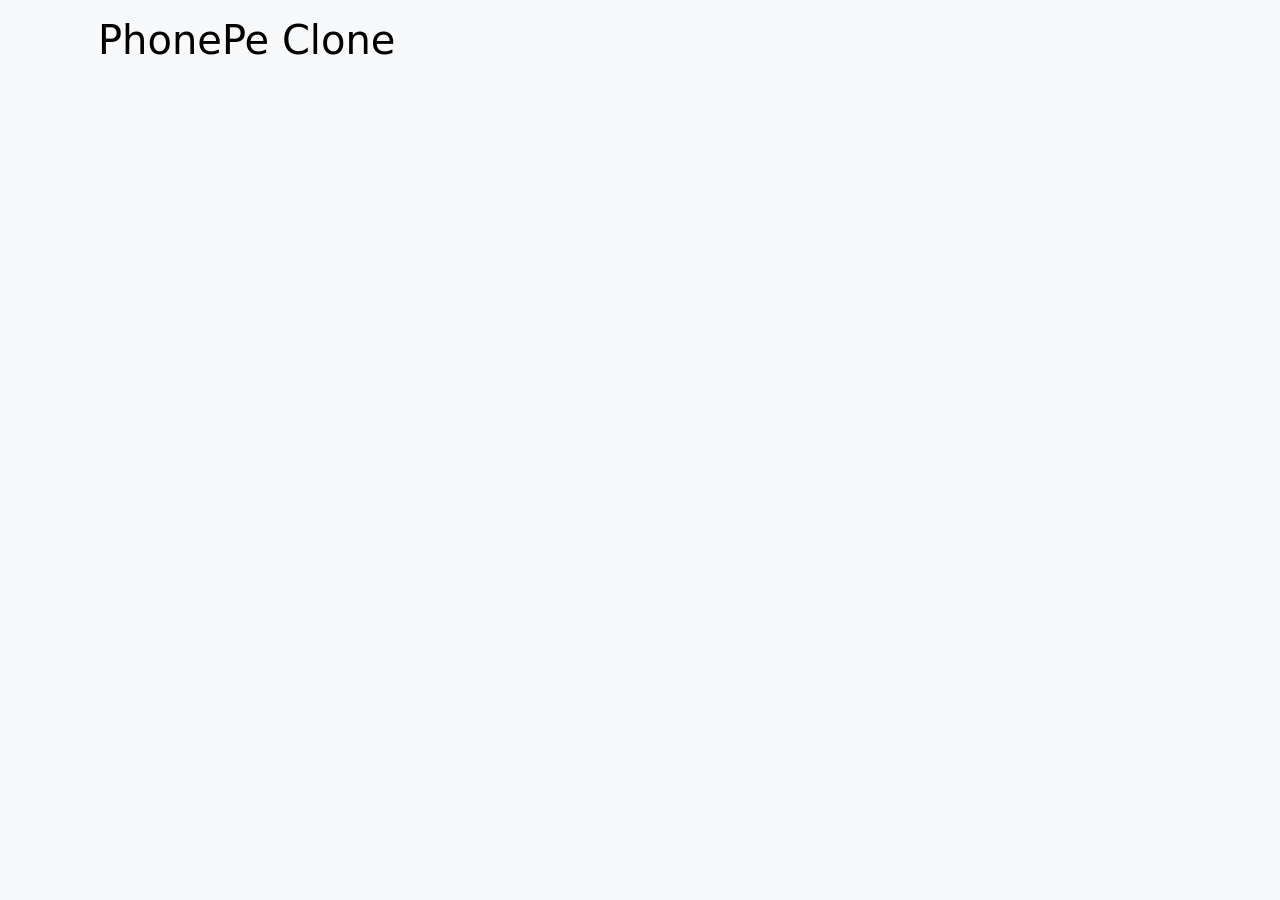
==== Phonepe Clone/index.html @ e68074d9 "Creating phonepe clone" ====
<!DOCTYPE html>
<html lang="en">
<head>
    <meta charset="UTF-8">
    <meta name="viewport" content="width=device-width, initial-scale=1.0">
    <title>PhonePe Clone</title>
    <link rel="stylesheet" href="style.css">
    <link rel="stylesheet" href="https://cdn.jsdelivr.net/npm/bootstrap@5.3.2/dist/css/bootstrap.min.css">
    <link rel="stylesheet" href="https://cdnjs.cloudflare.com/ajax/libs/font-awesome/6.4.2/css/all.min.css">
    <script src="script.js"></script>
</head>
<body class="bg-light">
    <div class="container">
    <header class= "phonepe-header p-3 text-black d-flex justify-content-between align-items-center">
        <div class="d-flex aligh-items-center gap-3">
        <h1 class="text-center">PhonePe Clone</h1>
        </div>
    </div>
</body>

</body>
</html>
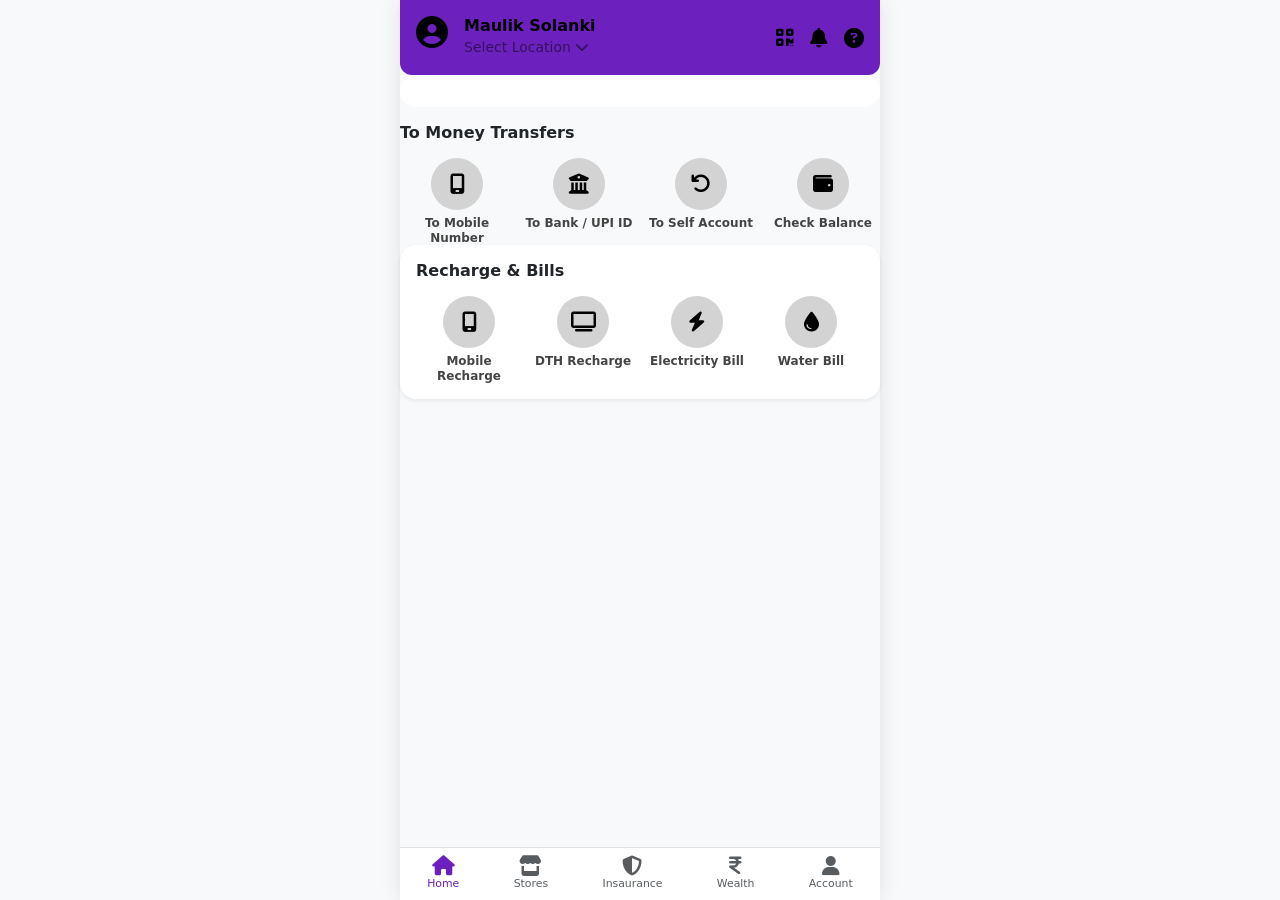
==== commit 80b33547: "css and js add-on" ====
--- a/Phonepe Clone/index.html
+++ b/Phonepe Clone/index.html
@@ -7,16 +7,91 @@
     <link rel="stylesheet" href="style.css">
     <link rel="stylesheet" href="https://cdn.jsdelivr.net/npm/bootstrap@5.3.2/dist/css/bootstrap.min.css">
     <link rel="stylesheet" href="https://cdnjs.cloudflare.com/ajax/libs/font-awesome/6.4.2/css/all.min.css">
-    <script src="script.js"></script>
+    
 </head>
 <body class="bg-light">
-    <div class="container">
+    <div class="app-container">
     <header class= "phonepe-header p-3 text-black d-flex justify-content-between align-items-center">
         <div class="d-flex aligh-items-center gap-3">
-        <h1 class="text-center">PhonePe Clone</h1>
+        <i class="fa-solid fa-user-circle fa-2x"></i>
+        <div>
+            <h6 class="mb-0 fw-bold">Maulik Solanki</h6>
+            <small class="text-black-50">Select Location <i class="fa-solid fa-chevron-down ms-100"></i></small>
+        </div>
+        </div>
+        <div class="d-flex gap-3 fs-5">
+            <i class="fa-solid fa-qrcode"></i>
+            <i class="fa-solid fa-bell"></i>
+            <i class="fa-solid fa-circle-question"></i>
+        </div>
+    </header>
+    <main class="pb-3 pb-5">
+        <section class="card border-0 showdow-sm rounded-4 p-3 mb-3"></section>
+        <h6 class="fw-bold mb-3">To Money Transfers</h6>
+        <div class="row row-cols-4 text-center g-2">
+            <div class="col- action-btn" data-title="To Mobile Number">
+                <div class="icon-box"><i class="fa-solid fa-mobile-screen"></i></div>
+                <small>To Mobile Number</small>
+            </div>
+            <div class="col action-btn" data-title="To Bank / UPI ID">
+                <div class="icon-box"><i class="fa-solid fa-building-columns"></i></div>
+                <small>To Bank / UPI ID</small>            
+            </div>
+            <div class="col action-btn" data-title="To Self Account">
+                <div class="icon-box"><i class="fa-solid fa-arrow-rotate-left"></i></div>
+                <small>To Self Account</small>
+            </div>
+            <div class="col action-btn" data-title="Check Balance">
+            <div class="icon-box"><i class="fa-solid fa-wallet"></i></div>
+                <small>Check Balance</small>
+            </div>
+        </div>
+    </section>
+
+<section class="card border-0 shadow-sm rounded-4 p-3 mb-3">
+    <h6 class="fw-bold mb-3">Recharge & Bills</h6>
+    <div class="row row-cols-4 text-center g-2">
+        <div class="col action-btn" data-title="Mobile Recharge">
+            <div class="icon-box"><i class="fa-solid fa-mobile-screen"></i></div>
+            <small>Mobile Recharge</small>
+        </div>
+        <div class="col action-btn" data-title="DTH Recharge">
+            <div class="icon-box"><i class="fa-solid fa-tv"></i></div>
+            <small>DTH Recharge</small>
+        </div>
+        <div class="col action-btn" data-title="Electricity Bill">
+            <div class="icon-box"><i class="fa-solid fa-bolt"></i></div>
+            <small>Electricity Bill</small>
+        </div>
+        <div class="col action-btn" data-title="Water Bill">
+            <div class="icon-box"><i class="fa-solid fa-tint"></i></div>
+            <small>Water Bill</small>
         </div>
     </div>
-</body>
-
+</section>
+</main>
+<nav class="bottom-nav fixed-bottom bg-white border-top d-flex justify-content-around align-items-center py-2">
+    <a href="#" class="nav-item text-center text-purple">
+        <i class="fa-solid fa-house d-block fs-5"></i>
+        <span>Home</span>
+    </a>
+    <a href="#" class="nav-item text-center text-muted">
+        <i class="fa-solid fa-store d-block fs-5"></i>
+        <span>Stores</span>
+    </a>
+    <a href="#" class="nav-item text-center text-muted">
+        <i class="fa-solid fa-shield-alt d-block fs-5"></i>
+        <span>Insaurance</span> 
+    </a>
+    <a href="#" class="nav-item text-center text-muted">
+        <i class="fa-solid fa-indian-rupee-sign d-block fs-5"></i>
+        <span>Wealth</span>
+    </a>    
+    <a href="#" class="nav-item text-center text-muted">
+        <i class="fa-solid d-block fa-user fs-5"></i>
+        <span>Account</span>
+    </a>
+    <script src="https://cdn.jsdelivr.net/npm/bootstrap@5.3.2/dist/js/bootstrap.bundle.min.js"></script>
+    <script src="script.js"></script>
 </body>
 </html>
--- a/Phonepe Clone/style.css
+++ b/Phonepe Clone/style.css
@@ -0,0 +1,72 @@
+:root{
+    --phonepe-purple:#6c20bd;
+    --phonepe-light-purple:#9855be;
+    --phonepe-light-dark:#220e38;
+}  
+
+body{
+    font-family: system-ui, -apple-system, sans-serif;
+}
+
+.app-container{
+    max-width: 480px;
+    margin: 0 auto;
+    min-height: 100vh;
+    background-color: #f8f9fa;
+    position:reltive;
+    box-shadow:0 0 20px rgba(0,0,0,0.1);
+}
+
+.phonepe-header{
+    background-color: var(--phonepe-purple);
+    border-bottom-left-radius: 12px;
+    border-bottom-right-radius: 12px;
+}
+
+.icon-box{
+    width:52px;
+    height:52px;
+    background-color: lightgray;
+    color: black;
+    border-radius: 50%;
+    display: flex;
+    align-items: center;
+    justify-content: center;
+    margin: 0 auto 6px auto;
+    font-size: 1.25rem;
+    transition: transform 0.15s ease , background-color 0.15s ease;
+}
+
+.icon-box:hover{
+    transform: scale(1.1);
+    background-color: var(--phonepe-light-purple);
+    color: white;
+}
+
+.action-btn small{
+    font-size: 0.75rem;
+    font-weight: 600;
+    color:#444;
+    display:block;
+    line-height: 1.2;
+}
+
+.bottom-nav{
+   max-width: 480px;
+   margin: 0 auto;
+   left: auto;
+   right: auto;
+}
+
+.bottom-nav .nav-item{
+    text-decoration: none;
+}
+
+.bottom-nav .nav-item{
+    font-size: 0.68rem;
+    font-weight: 500;
+}
+
+.text-purple{
+    color:  var(--phonepe-purple) !important;
+}
